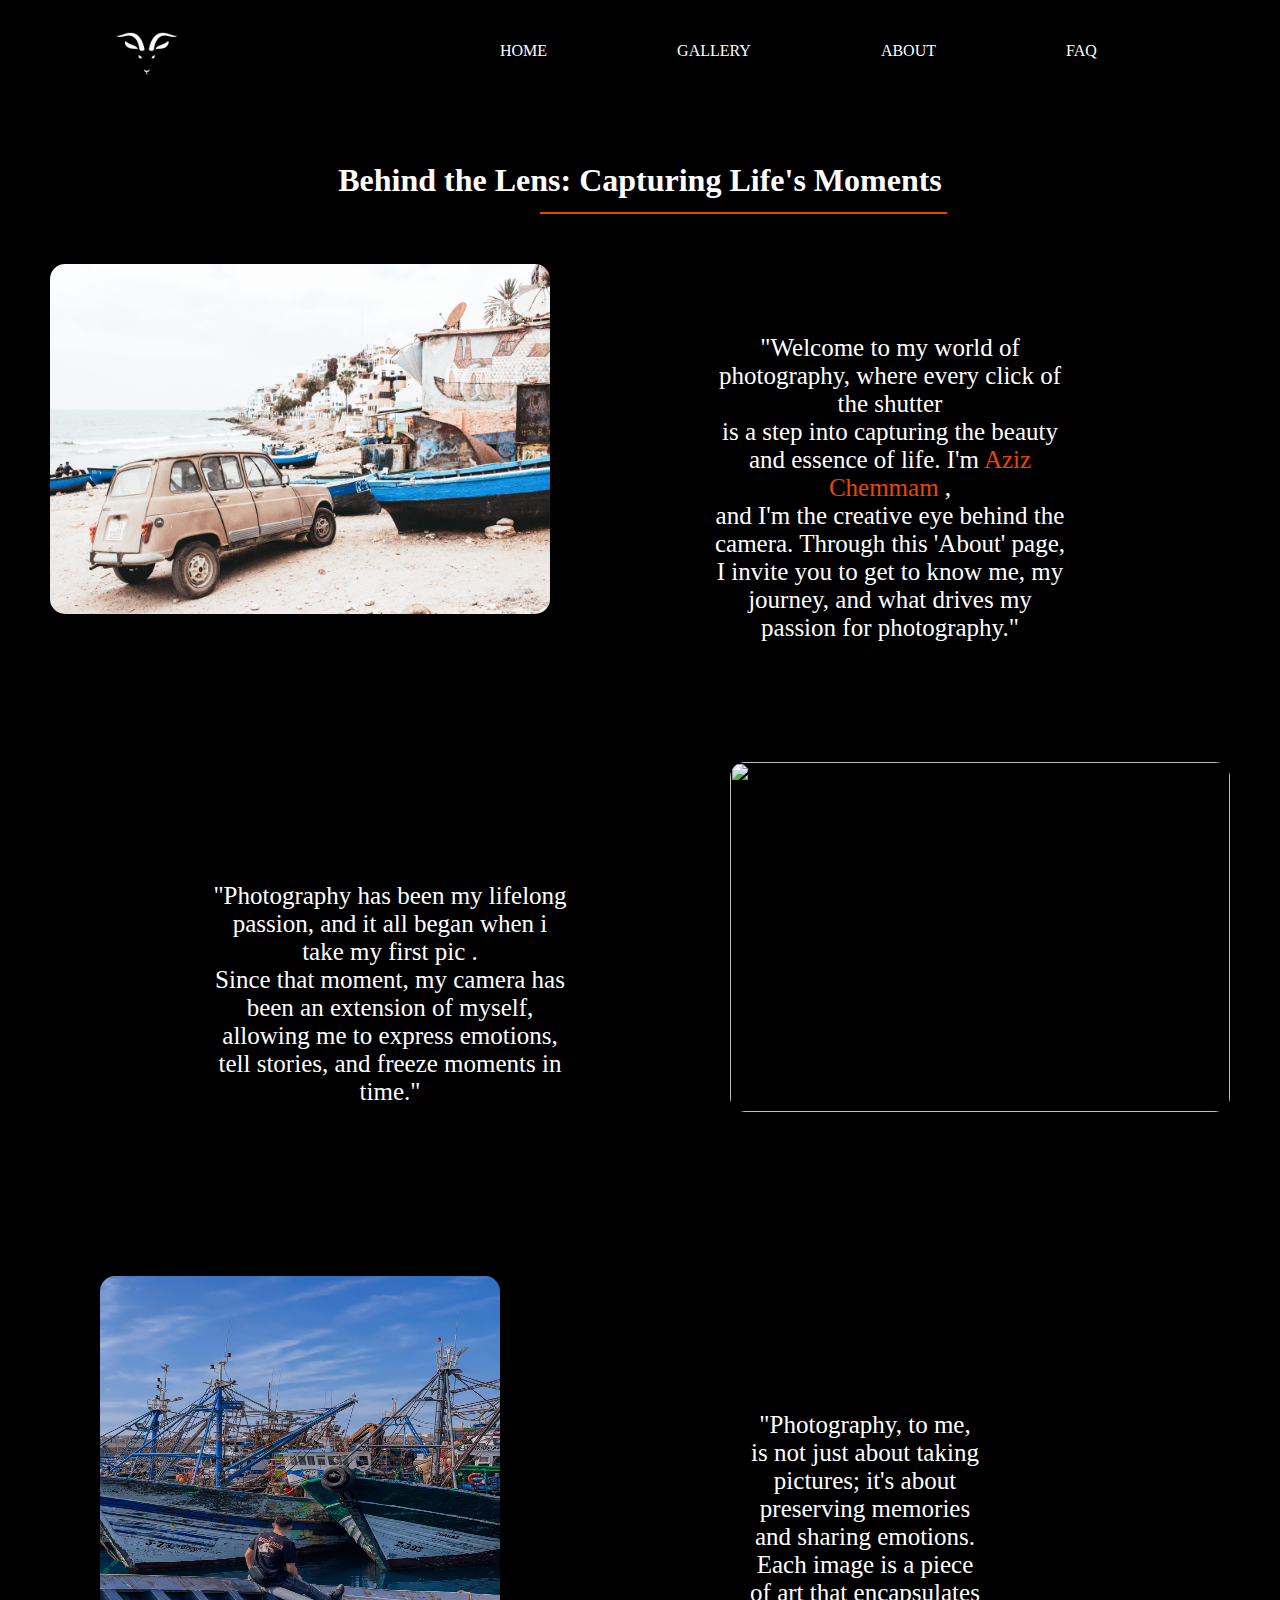
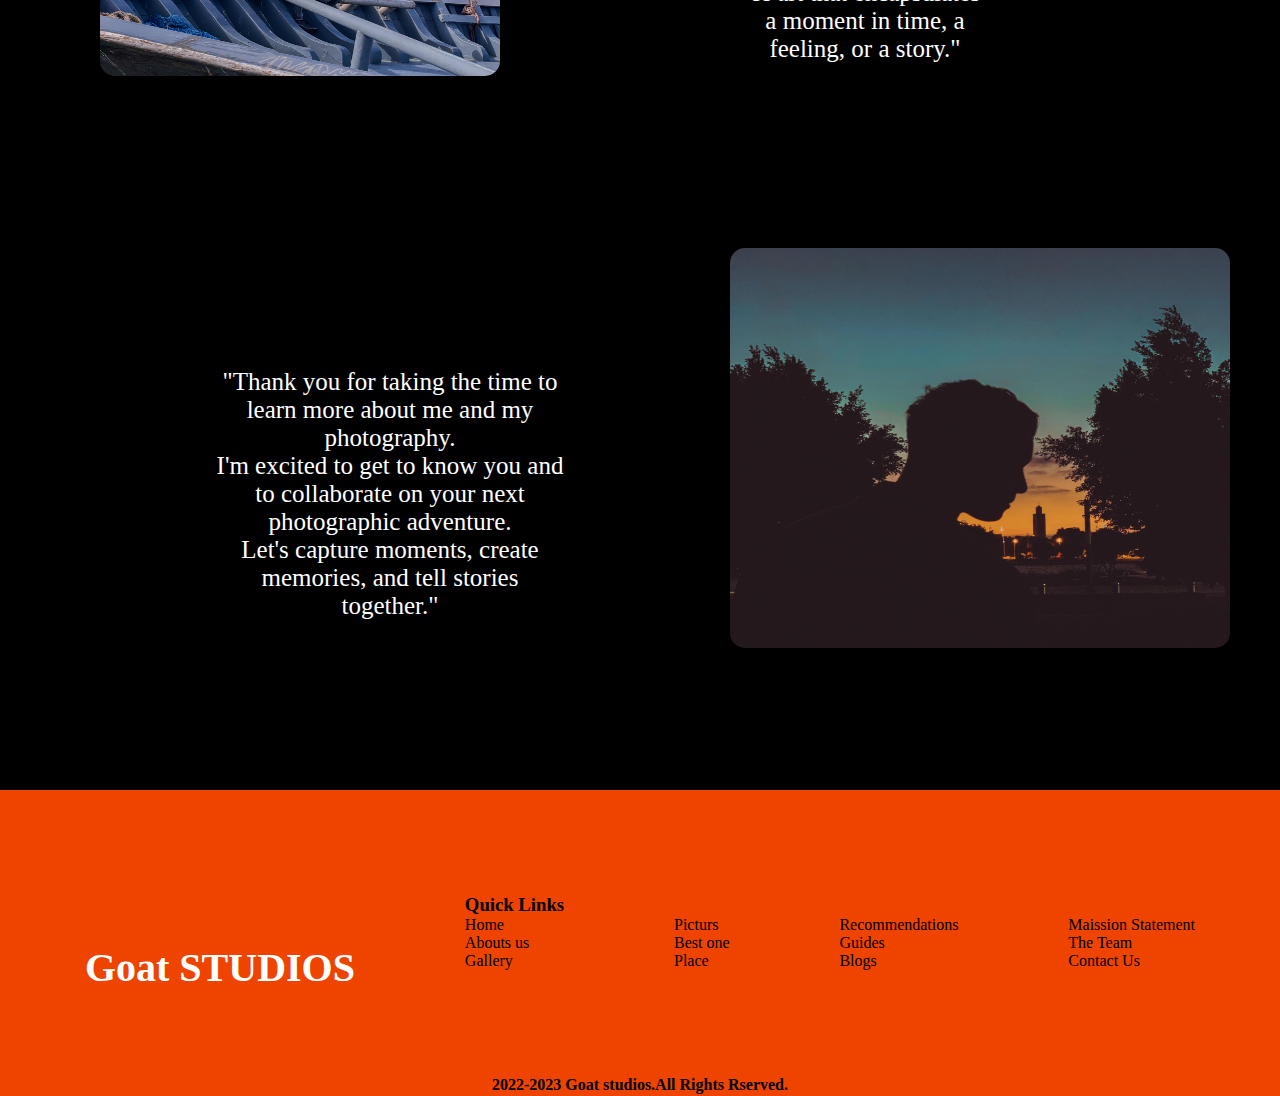
==== ABOUT.html @ 7a088d0c "new version" ====
<!DOCTYPE html>
<html lang="en">
<head>
    <meta charset="UTF-8">
    <meta name="viewport" content="width=device-width, initial-scale=1.0">
    <link rel="stylesheet" href="style3.css">
    <link rel="icon" href="assiet/goat-logo-vector-27380292-removebg.png">
    <script src="https://kit.fontawesome.com/0daeadd25f.js" crossorigin="anonymous"></script>
    <title>Goat Stidio</title>
</head>
<body>
    <div class="nav" >
        
        <img class="icon" src="assiet/goat-logo-vector-27380292-removebg.png" >
            <nav>
                <ul class="nav">
                  <li><a href="index.html">HOME</a></li>
                  <li><a href="GALLERY.html">GALLERY</a></li>
                  <li><a href="ABOUt.html">ABOUT</a></li>
                  <li><a href="FAQ.html">FAQ</a></li>
                </ul>
            </nav>
            <i class="fa-solid fa-bars"></i>
     </div>  
     <div class="titre">
        <h1>
                Behind the Lens: Capturing Life's Moments
        </h1>
        <div class="line"></div>
     </div>
     <div class="about">
        <div class="intro">
           <div><img src="photo/pic6.jpg"> </div>
           <div><p>"Welcome to my world of photography, where every click of the shutter <br> is a step into capturing the beauty and essence of life.  I'm <span>Aziz Chemmam</span> ,<br> and I'm the creative eye behind the camera. Through this 'About' page,  I invite you to get to know me, my journey, and what drives my passion for photography."</p></div>
        </div>
        <div class="journey">
            <div><img src="photo/IMG_6111.jpg"> </div>
            <div><p>"Photography has been my lifelong passion, and it all began when i take my first pic  . <br> Since that moment, my camera has been an extension of myself, allowing me to express emotions, <br> tell stories,  and freeze moments in time."</p></div>
         </div>
         <div class="photo">
            <div><img src="photo/safi.jpg"> </div>
            <div><p>"Photography, to me, is not just about taking pictures; it's about preserving memories and sharing emotions. Each image is a piece of art that encapsulates a moment in time, a feeling, or a story."</p></div>
         </div>
         <div class="end">
            <div><img src="photo/aziz.jpg"> </div>
            <div><p>"Thank you for taking the time to learn more about me and my photography. <br> I'm excited to get to know you and to collaborate on your next photographic adventure. <br> Let's capture moments, create memories, and tell stories together."</p></div>
         </div>

    </div>
   
          <!-- footer -->
          <footer class="footer">
            <div class="titre">
                <h1>Goat STUDIOS</h1>
            </div>
            <div class="f1">
                <h3>Quick Links</h3>
                <p>Home</p>
                <p>Abouts us</p>
                <p>Gallery</p>
            </div>
            <div class="f2">
                <p>Picturs</p>
                <p>Best one</p>
                <p>Place</p>
            </div>
            <div class="f3">
                <p>Recommendations</p>
                <p>Guides</p>
                </p>Blogs</p>
            </div>
            <div class="f4">
                <p>Maission Statement</p>
                <p>The Team</p>
                </p>Contact Us</p>
            </div>
            <div class="f5">
                <h4>2022-2023 Goat studios.All Rights Rserved.</h4>
            </div>
        </footer>
</body>
</html>
---- style3.css ----
*{
    margin: 0;
    padding: 0;
    box-sizing: border-box;
}


body{
    background-color: rgb(0, 0, 0);
    overflow-x: hidden;
    
}

.icon{
    
    width: 100px;
    margin-left: 100px;
}
nav{
    position: absolute;
    text-align: center;
    margin: -70px 0px 0px 500px ;    
}
ul{
    display: flex;
    gap: 130px;
    list-style-type: none;
}
li a{
    color: rgb(255, 255, 255);
    text-decoration: none;
}
.nav ul li a:hover{
    color: #ef4400;
}

.nav ul li a {
    transition: ease all 0.9;
}
.nav{ 
    background-color: black;
}

.intro img{
    width: 500px;
    height: 350px;
    border-radius: 15px;
}
.intro{
    margin: 50px 50px;
    display: flex;
    
}
.intro p{
    margin: 70px 162px;
    font-size: 25px;
    text-align: center;
    
}
.about{
    color: white;
}
span{
    color: #ef4400;
}
.journey img{
    width: 500px;
    height: 350px;
    border-radius: 15px;

}
.journey{
    margin: 50px 50px;
    display: flex;
    flex-direction: row-reverse;
    
}
.journey p{
    margin: 120px 162px;
    font-size: 25px;
    text-align: center;
}

.photo img{
    width: 400px;
    height: 400px;
    border-radius: 15px;
}
.photo{
    margin: 50px 50px;
    display: flex;
    padding-left: 50px;
    
}
.photo p{
    margin: 135px 250px;
    font-size: 25px;
    text-align: center; 
}
.end img{
    width: 500px;
    height: 400px;
    border-radius: 15px;

}
.end{
    margin: 50px 50px;
    display: flex;
    flex-direction: row-reverse;
    
}
.end p{
    margin: 120px 162px;
    font-size: 25px;
    text-align: center;
}
.titre{
   color: rgb(255, 255, 255);
    text-align: center;
    margin-top: 50px;
}
.line{
    width: 407px;
    height: 2px;
    background-color: #ef4400;
  margin: 13px 540px;
}
.footer{
    justify-content: space-around;
    display: flex;
    background-color:#ef4400;
    width: 100%;
   padding: 30px;
}
.footer h1{
    font-size: 2.5rem;
    font-weight :900;
    margin:4.6rem 0px;
    
}
.f1 h3{   
    margin-top: 4.6rem;  
}
.f2{
    margin: 6rem 0px;
    
}
.f3{
    margin: 6rem 0px;
    
}
.f4{
    margin: 6rem 0px;
    
}
.f5{
    position: absolute;
    margin-top:16rem;
}

@media(max-width:767px){


    *{
        margin: 0;
        padding: 0;
        box-sizing: border-box;
    }
    ul { 
        display: none;
    }
    .nav i{
        display: block;
        color: #ffffff; 
        position: absolute;
        margin: 10px 400px ;
    }
        .nav i{
        display: block;
        color: #ffffff;
        position: absolute;
        margin: 10px 383px;
    }
    
    .intro{
        flex-direction: column;
    }
    .intro p{
        margin: 70px 0px;
        font-size: 25px;
        text-align: center;   
    }
    .intro img{
        width: 350px;
        height: 250px;
        border-radius: 15px;
    }
    .journey img{
        width: 350px;
        height: 250px;
        border-radius: 15px;
    
    }
    .journey{
        margin: 50px 50px;
        flex-direction: column;
       
        
    }
    .journey p{
        margin: 80px -5px;
        font-size: 25px;
        text-align: center;
    }
    .photo img{
        width: 350px;
        height: 300px;
        border-radius: 15px;
        margin: 0px -50px;
    }
    .photo{
        margin: 50px 50px;
        flex-direction: column;
    }
    .photo p{
        margin: 75px -38px;
        font-size: 25px;
        text-align: center;
      margin-right: -10px;
    }
    .end img{
        width: 350px;
        height: 300px;
        border-radius: 15px;
    
    }
    .end{
        margin: 50px 50px;
        flex-direction: column;
        
        
    }
    .end p{
        margin: 80px -40px;
        font-size: 25px;
        text-align: center;
    }
    .footer h1{
        font-size: 2.5rem;
        margin: -60px 10px;
        position: absolute;
        color: black;
    }
    .f1 h3{   
        margin-top: 5.9rem;  
        width: 80px;
        font-size: 15px;
    }
    .f2{
        margin: 6rem 0px;
        
    }
    .f3{
        margin: 6rem 0px;
        
    }
    .f4{
        margin: 6rem 0px;
        
    }
    .f5{
        position: absolute;
        margin-top:16rem;
    }
    .footer{
        display: flex;
        background-color:#ef4400;
        width: 100%; 
        gap: 30px; 
        
    }
    .line{
        width: 407px;
        height: 2px;
        background-color: #ef4400;
      margin: 13px 40px;
    }
    .foot
    .nav i{
        display: block;
        color: #ffffff;
        position: absolute;
        margin: -70px 400px;
    }
}
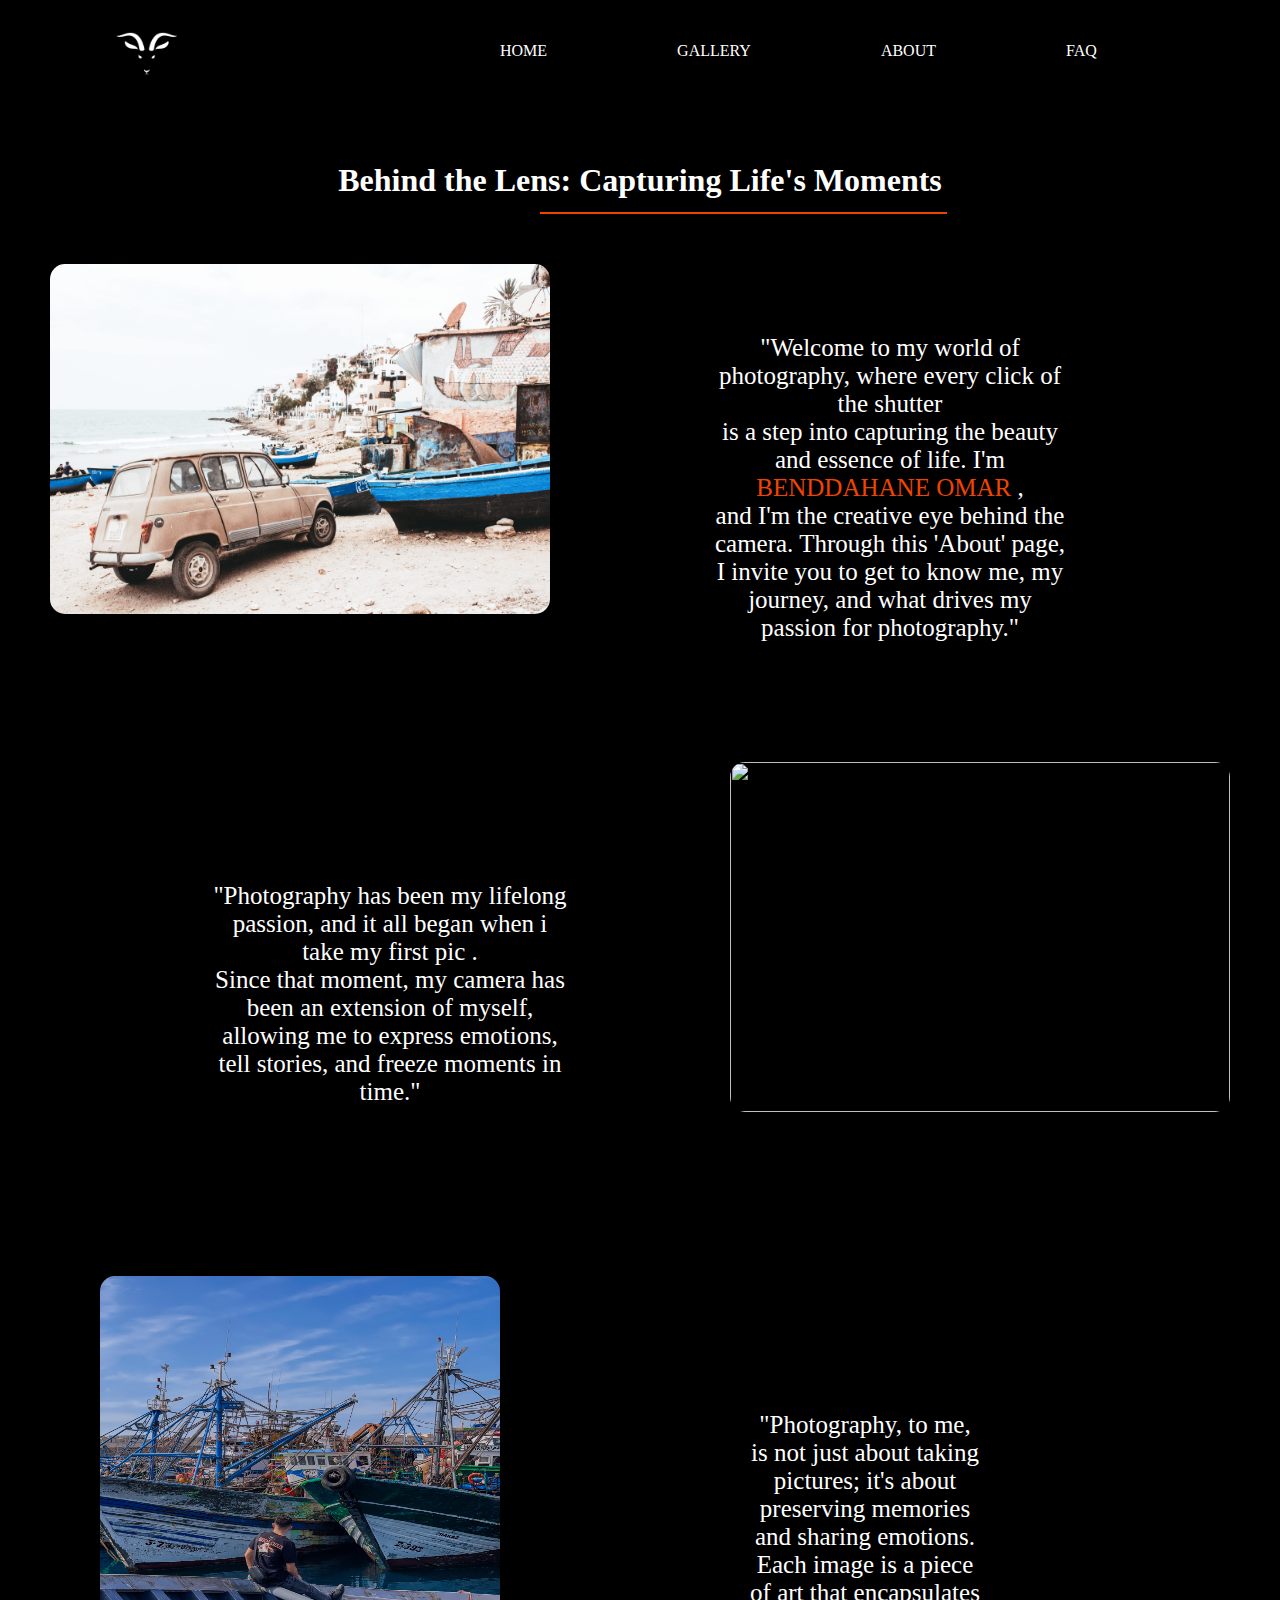
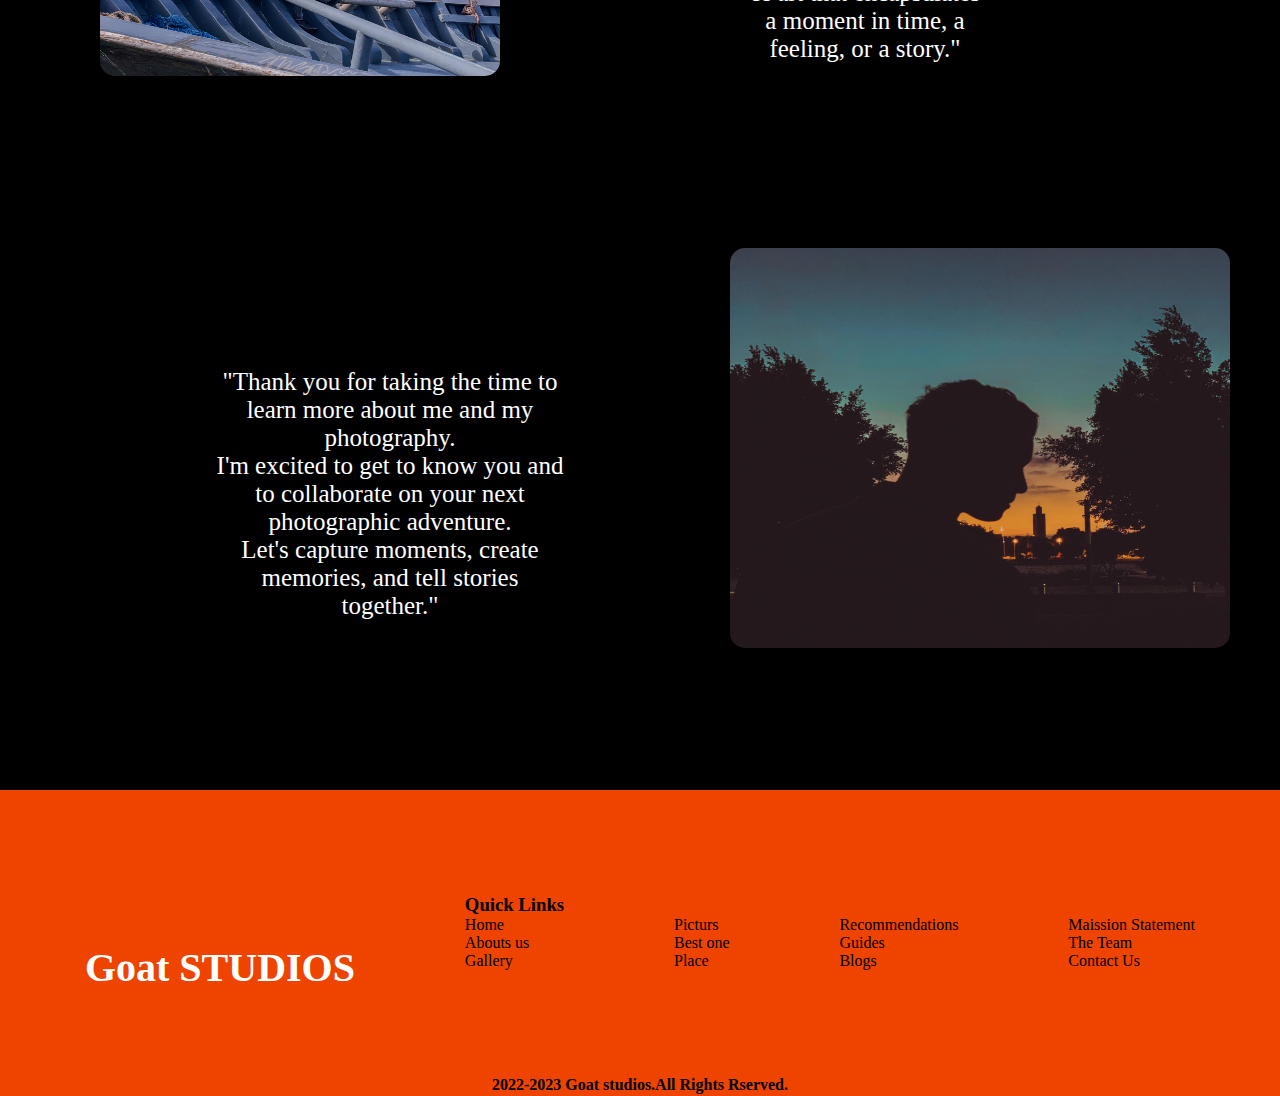
==== commit df3ba521: "commit pour omar" ====
--- a/ABOUT.html
+++ b/ABOUT.html
@@ -16,7 +16,7 @@
                 <ul class="nav">
                   <li><a href="index.html">HOME</a></li>
                   <li><a href="GALLERY.html">GALLERY</a></li>
-                  <li><a href="ABOUt.html">ABOUT</a></li>
+                  <li><a href="ABOUT.html">ABOUT</a></li>
                   <li><a href="FAQ.html">FAQ</a></li>
                 </ul>
             </nav>
@@ -31,7 +31,7 @@
      <div class="about">
         <div class="intro">
            <div><img src="photo/pic6.jpg"> </div>
-           <div><p>"Welcome to my world of photography, where every click of the shutter <br> is a step into capturing the beauty and essence of life.  I'm <span>Aziz Chemmam</span> ,<br> and I'm the creative eye behind the camera. Through this 'About' page,  I invite you to get to know me, my journey, and what drives my passion for photography."</p></div>
+           <div><p>"Welcome to my world of photography, where every click of the shutter <br> is a step into capturing the beauty and essence of life.  I'm <span>BENDDAHANE OMAR</span> ,<br> and I'm the creative eye behind the camera. Through this 'About' page,  I invite you to get to know me, my journey, and what drives my passion for photography."</p></div>
         </div>
         <div class="journey">
             <div><img src="photo/IMG_6111.jpg"> </div>
